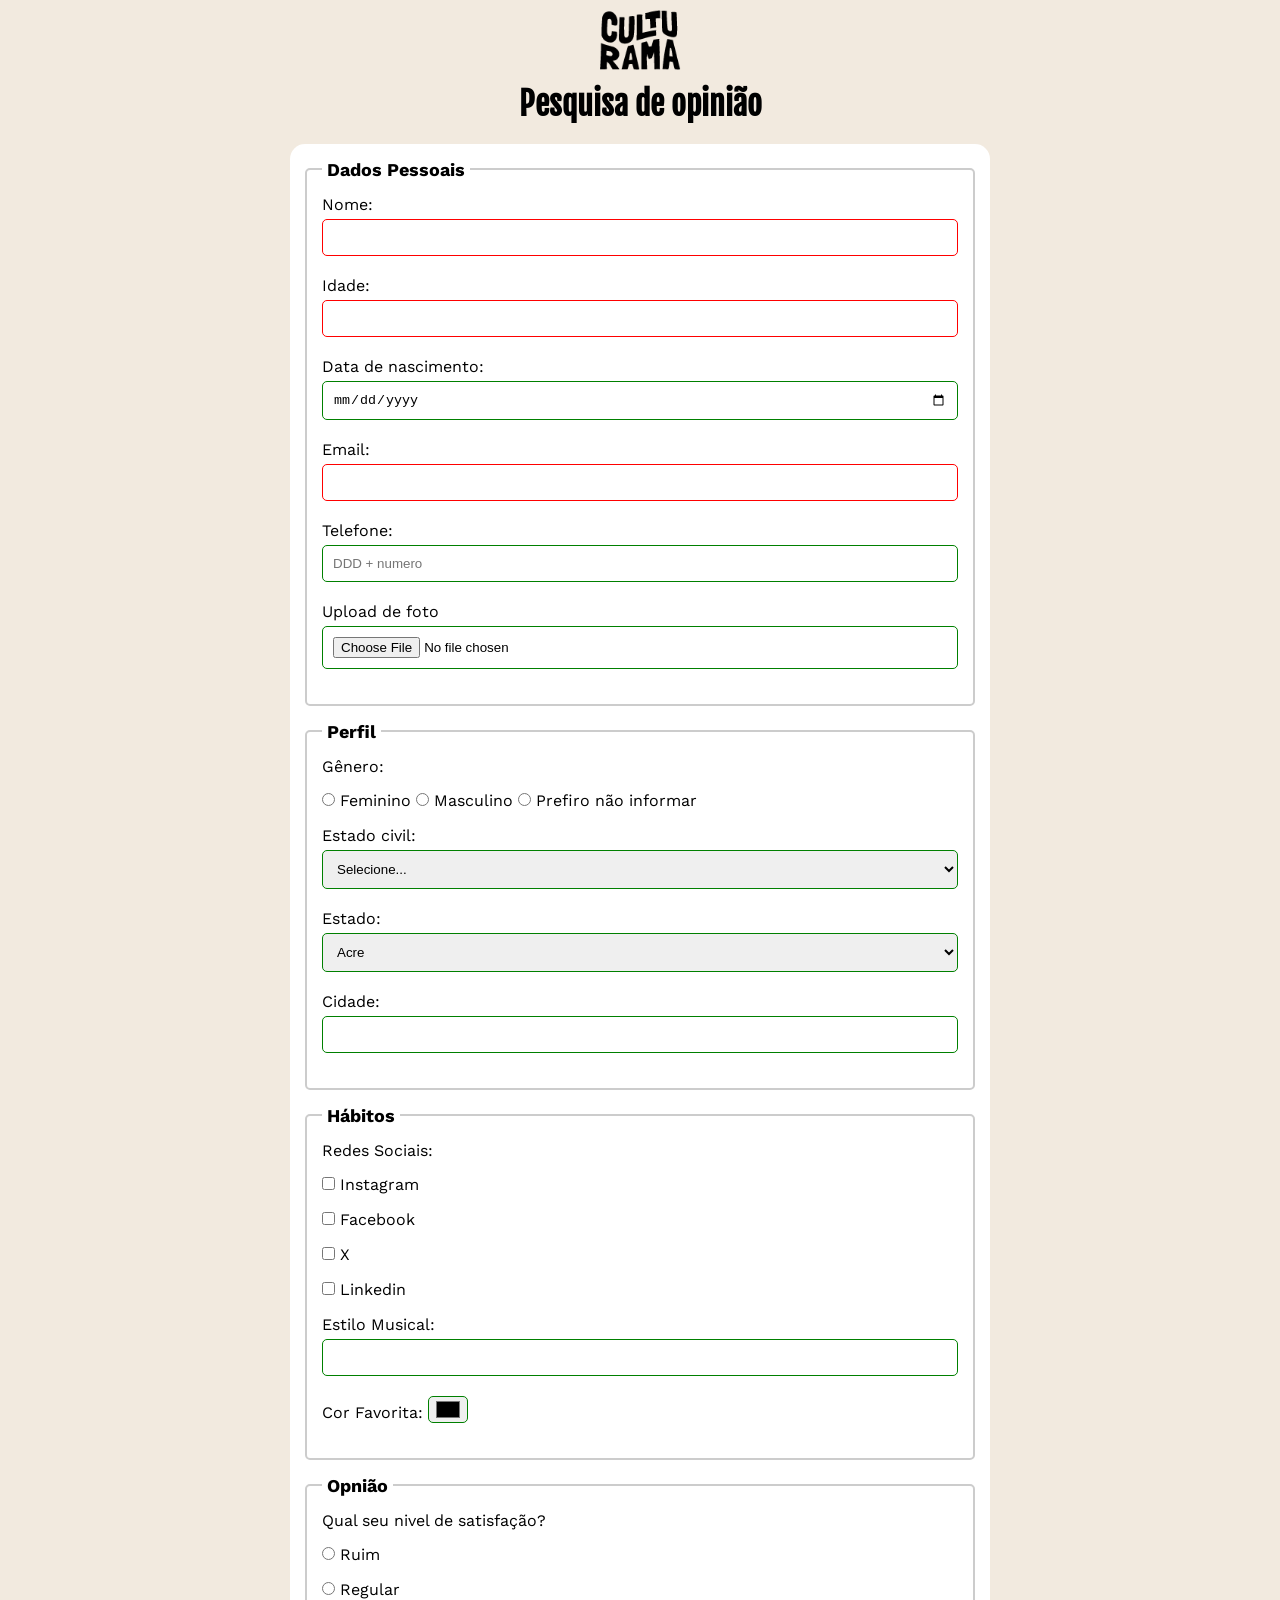
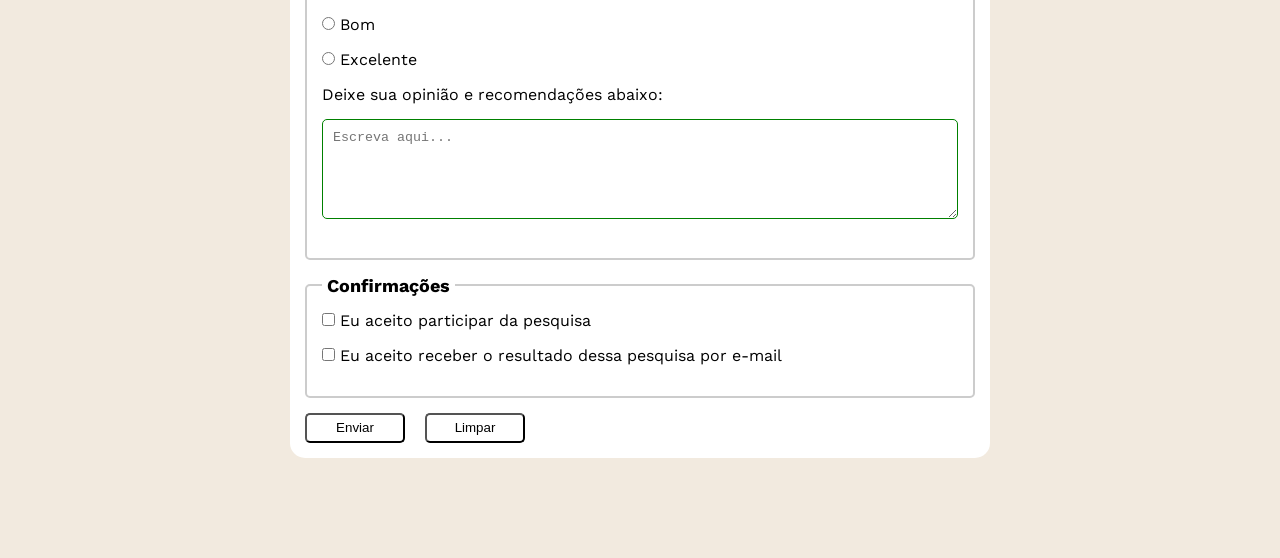
==== index.html @ 9a78704c "adicionando confirmaçao de envio de dados" ====
<!DOCTYPE html>
<html lang="pt-br">
<head>
    <meta charset="UTF-8">
    <meta name="viewport" content="width=device-width, initial-scale=1.0">
    <link rel="icon" href="culturama-favico.png" type=img/svg+xml>
    <link rel="stylesheet" href="css/style.css">
    <title>Pesquisa Culturama</title>
</head>
<body>
    <main>
        <header>
            <img src="img/logo-culturama.png" alt="logo culturama">
            <h1>Pesquisa de opinião</h1>      
        </header>
        <section>
            <form action="sucesso.html" method="get">
                <fieldset>
                    <legend>Dados Pessoais</legend>
                    <label for="name">Nome:</label>
                    <input id="name" type="text" name="username" required> <!--campo obrigatorio-->
                    <br>
                    
                    <label for="age">Idade:</label>
                    <input id="age" type="number" name="userage" min="12" max="100" required>
                    <br>
                    
                    <label for="birthdate">Data de nascimento:</label>
                    <input id="birthdate" type="date" name="userbirthdate">
                    <br>
                    
                    <label for="email">Email:</label>
                    <input id="email" type="email" name="useremail" required>
                    <br>
                    
                    <label for="number">Telefone:</label>
                    <input id="number" type="tel" name="userphonenumber" pattern="[0-9]{11}" placeholder="DDD + numero"> 
                    <!--pattern=padrao [numeros aceitos]{quant. numeros} 
                    placeholder = campo cinza com instruçoes de como preencher corretamente o campo-->
                    <br>
                    
                    <label for="photoupdate">Upload de foto</label>
                    <input id="photoupdate" type="file" accept="image/*" name="userimage">
                    <br> 
                </fieldset> 
                
                <fieldset>
                    <legend>Perfil</legend>

                    <p>Gênero: </p>
                    <input id="fem" type="radio" name="userGender" value="Feminino">
                    <label for="fem">Feminino</label>

                    <input id="masc" type="radio" name="userGender" value="Masculino">
                    <label for="masc">Masculino</label>

                    <input id="notinformed" type="radio" name="userGender" value="not_informed">
                    <label for="notinformed">Prefiro não informar</label>
                    <br>


                    <label for="maritalstatus">Estado civil: </label>
                    <select id="maritalstatus" name="userMaritalStatus">
                        <option value="notinformed">Selecione...</option>
                        <option value="casado">Casado</option>
                        <option value="solteiro">Solteiro</option>
                        <option value="viuvo">Viúvo</option>
                        <option value="uniaoEstavel">União estável</option>
                        <option value="divorciado">Divorciado</option>
                    </select>
                    

                    <label for="state">Estado: </label>
                    <select id="state" name="userState" required>
                        <option value="acre">Acre</option>    
                        <option value="alagoas">Alagoas</option> 
                        <option value="amapa">Amapá</option>   
                        <option value="amazonas">Amazonas</option>
                        <option value="bahia">Bahia</option>   
                        <option value="ceara">Ceará</option>   
                        <option value="distritoFederal">Distrito Federal</option>  
                        <option value="espiritoSanto">Espirito Santo</option>    
                        <option value="goias">Goiás</option>    
                        <option value="maranhao">Maranhão</option>    
                        <option value="matoGrossodoSul">Mato Grosso do Sul</option>   
                        <option value="matoGrosso">Mato Grosso</option>    
                        <option value="minasGerais">Minas Gerais</option>    
                        <option value="para">Pará</option>    
                        <option value="paraiba">Paraíba</option>    
                        <option value="parana">Paraná</option>    
                        <option value="pernambuco">Pernambuco</option>    
                        <option value="piaui">Piauí</option>   
                        <option value="rioDeJaneiro">Rio de Janeiro</option>    
                        <option value="rioGrandeDoNorte">Rio Grande do Norte</option>    
                        <option value="rioGrandeDoSul">Rio Grande do Sul</option>    
                        <option value="rondonia">Rondônia</option>    
                        <option value="roraima">Roraima</option>    
                        <option value="santaCatarina">Santa Catarina</option>    
                        <option value="saoPaulo">São Paulo</option>    
                        <option value="sergipe">Sergipe</option>    
                        <option value="tocantins">Tocantins</option>    
                    </select>


                    <label for="city">Cidade: </label>
                    <input id="city" type="text" name="usercity" >
                </fieldset> 
                
                
                <fieldset>
                    <legend>Hábitos</legend>

                    <p>Redes Sociais: </p>
                    <input id="instagram" type="checkbox" name="social" value="instagram">
                    <label for="instagram">Instagram</label>
                    <br>
                    <input id="facebook" type="checkbox" name="social" value="facebook">
                    <label for="facebook">Facebook</label>
                    <br>
                    <input id="x" type="checkbox" name="social" value="x">
                    <label for="x">X</label>
                    <br>
                    <input id="linkedin" type="checkbox" name="social" value="linkedin">
                    <label for="linkedin">Linkedin</label>
                    <br>

                    <label for="musicStyle">Estilo Musical: </label>
                    <input list="styleTypes" type="text" name="userMusicStyle" id="musicStyle">
                    <datalist id="styleTypes">
                        <option value="rock">
                        <option value="pop">
                        <option value="samba">
                        <option value="sertanejo">
                    </datalist>
                    <br>
                    <label for="favoriteColor">Cor Favorita: </label>
                    <input type="color" name="userFavoriteColor" id="favoriteColor">
                </fieldset>

                <fieldset>
                    <legend>Opnião</legend>
                    <p>Qual seu nivel de satisfação?</p>
                    <input id="ruim" type="radio" name="userOpinion" value="bad">
                    <label for="ruim">Ruim</label>
                    <br>

                    <input id="regular" type="radio" name="userOpinion" value="regular">
                    <label for="regular">Regular</label>
                    <br>

                    <input id="bom" type="radio" name="userOpinion" value="good">
                    <label for="bom">Bom</label>
                    <br>

                    <input id="excelente" type="radio" name="userOpinion" value="excellent">
                    <label for="excelente">Excelente</label>
                    <br>

                    <p>Deixe sua opinião e recomendações abaixo: </p>
                    <textarea name="opinionText" id="userOpinion" placeholder="Escreva aqui..."></textarea>
                </fieldset>

                <fieldset>
                    <legend>Confirmações</legend>
                    <input type="checkbox" name="userLgpd" id="userLgpdTerm" value="aceppted" required>
                    <label for="userLgpdTerm">Eu aceito participar da pesquisa</label>
                    <br><input type="checkbox" name="userGetResult" id="getResult" value="aceppted">
                    <label for="getResult">Eu aceito receber o resultado dessa pesquisa por e-mail</label>
                    <br>
                </fieldset>

            <button type="Submit">Enviar</button> 
            <button type="reset">Limpar</button> 
            </form>
        </section>
    </main>

  
</body>
</html>
---- css/style.css ----
* {
  margin: 0;
  padding: 0;
  box-sizing: border-box;
}

@font-face {
    font-family: "Fjalla_One";
    src: url("../fonts/Fjalla_One/FjallaOne-Regular.ttf")
    format("truetype");
}

@font-face {
    font-family: "Work_Sans";
    src: url("../fonts/Work_Sans/WorkSans-VariableFont_wght.ttf")
    format("truetype");
}

img{
    width: 100px;
}

h1{
    font-family: "Fjalla_One", sans-serif;
    text-align: center;
}

body{
    font-family: "Work_Sans", sans-serif;
    background-color: #F2EADF;
}

main{
    width: 100%;
    max-width: 700px;
    margin: 0 auto;
}

header{
    text-align: center;
    margin-bottom: 20px;
}

form{
    background-color: #ffffff;
    padding: 15px;
    border-radius: 15px;
    margin-bottom: 100px;
}

fieldset{
    padding: 15px;
    border: 2px solid #cccccc;
    border-radius: 5px;
    margin-bottom: 15px;
}

legend{
    font-weight: bold;
    font-size: 18px;
    padding: 0 5px;
}

label{
    display: inline-block;
    margin-bottom: 5px;
}

p{
    margin-bottom: 15px;
}

input, select, textarea{
    width: 100%;
    padding: 10px;
    margin-bottom: 20px;
    border: 1px solid  #cccccc;
    border-radius: 5px;
}

textarea{
    min-height: 100px;
}

input[type="radio"], input[type="checkbox"]{
    width: auto;
}

input[type="color"]{
    width: 40px;
    padding: 0 5px;
}

input:invalid, select:invalid, textarea:invalid{
    border-color: red;
}

input:valid, select:valid, textarea:valid{
    border-color: green;
}

button{
    width: 100px;
    height: 30px;
    margin-right: 15px;
    background-color:#ffffff;
    border-radius: 5px;
    cursor: pointer; 
}

button[type="submit"]:hover{
    background-color: green;
    color: #ffffff;
    
}

button[type="reset"]:hover{
    background-color: red;
    color: #ffffff;
}
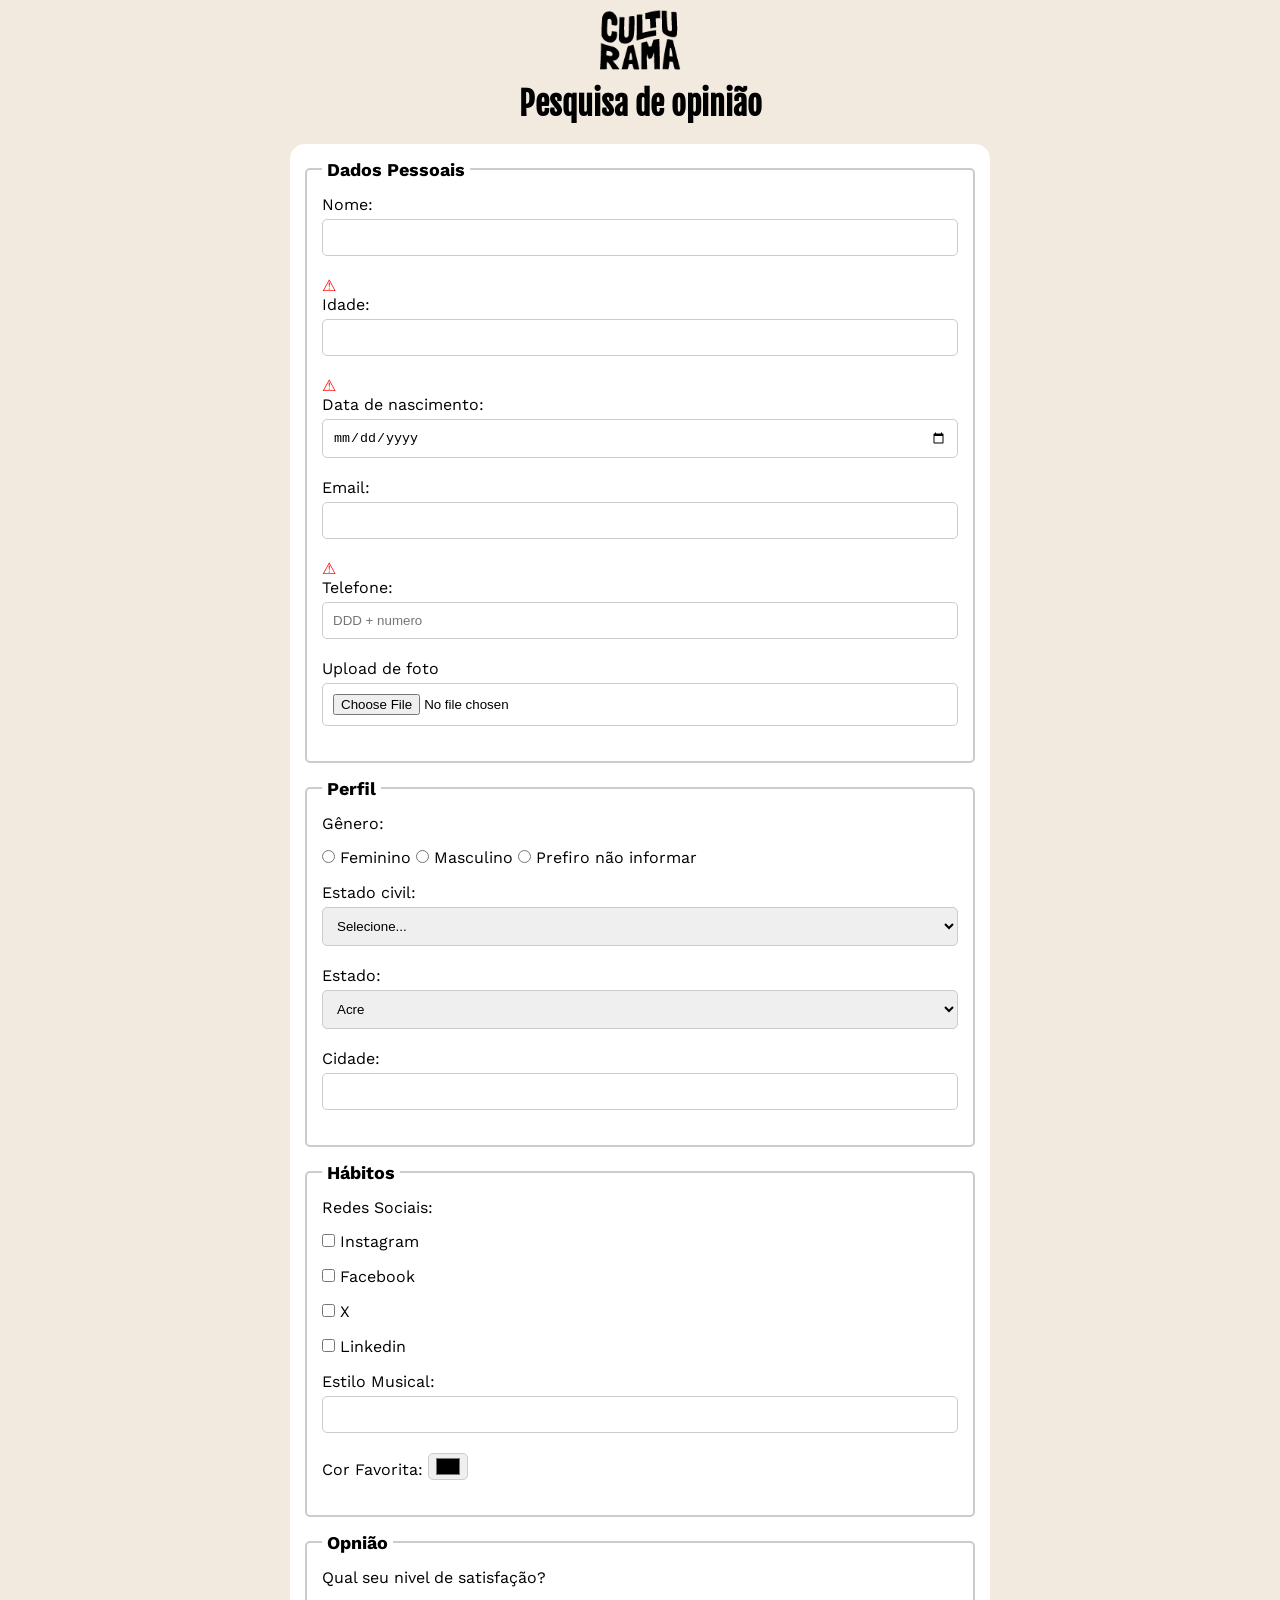
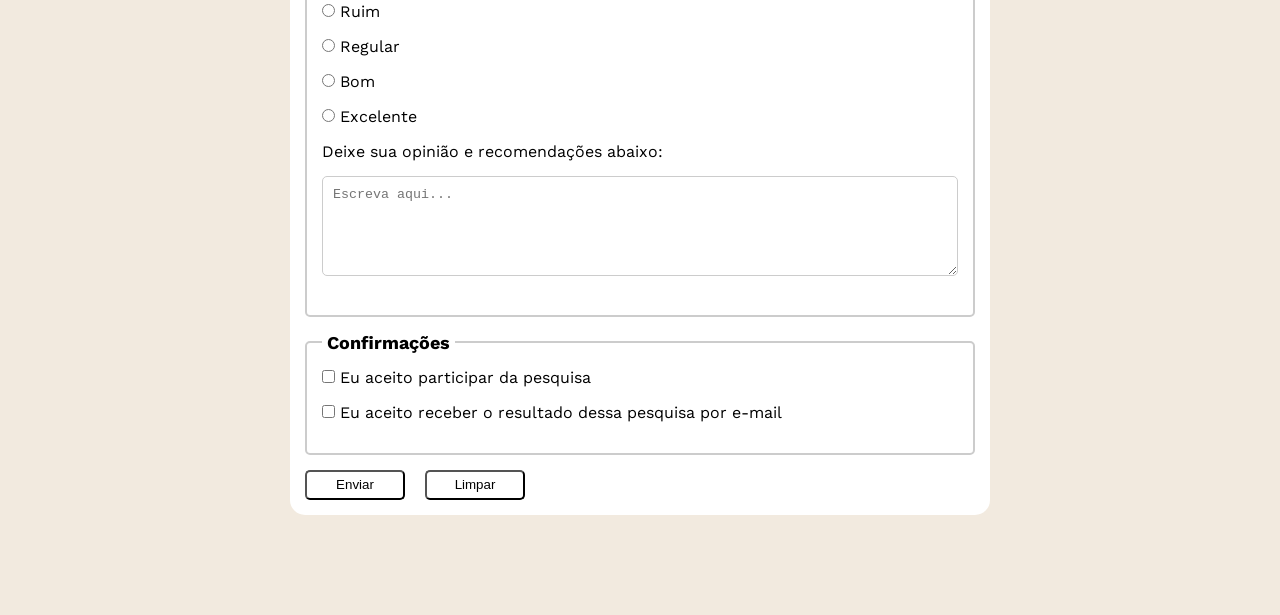
==== commit 6ffbbbf2: "adicionando botoes de acessibilidade para confirmaçao de resposta" ====
--- a/index.html
+++ b/index.html
@@ -18,11 +18,16 @@
                 <fieldset>
                     <legend>Dados Pessoais</legend>
                     <label for="name">Nome:</label>
-                    <input id="name" type="text" name="username" required> <!--campo obrigatorio-->
+                    <input id="name" type="text" name="username" required>
+                    <span class="icon-success">✓</span>
+                    <span class="icon-error">⚠</span>
+                     <!--campo obrigatorio-->
                     <br>
                     
-                    <label for="age">Idade:</label>
+                    <label for="age">Idade:</label>  
                     <input id="age" type="number" name="userage" min="12" max="100" required>
+                    <span class="icon-success">✓</span>
+                    <span class="icon-error">⚠</span>
                     <br>
                     
                     <label for="birthdate">Data de nascimento:</label>
@@ -30,7 +35,9 @@
                     <br>
                     
                     <label for="email">Email:</label>
-                    <input id="email" type="email" name="useremail" required>
+                    <input id="email" type="email" name="useremail" required >
+                    <span class="icon-success">✓</span>
+                    <span class="icon-error">⚠</span>
                     <br>
                     
                     <label for="number">Telefone:</label>
@@ -101,9 +108,8 @@
                         <option value="tocantins">Tocantins</option>    
                     </select>
 
-
                     <label for="city">Cidade: </label>
-                    <input id="city" type="text" name="usercity" >
+                    <input id="city" type="text" name="usercity">
                 </fieldset> 
                 
                 
--- a/css/style.css
+++ b/css/style.css
@@ -91,12 +91,19 @@
     padding: 0 5px;
 }
 
-input:invalid, select:invalid, textarea:invalid{
-    border-color: red;
+input:invalid ~ .icon-error{
+    display: inline; 
+    color: red;
 }
 
-input:valid, select:valid, textarea:valid{
-    border-color: green;
+input:valid + .icon-success{
+    color: green;
+    display: inline;
+
+}
+
+.icon-success, .icon-error{
+    display: none;
 }
 
 button{
@@ -117,4 +124,6 @@
 button[type="reset"]:hover{
     background-color: red;
     color: #ffffff;
-}+}
+
+
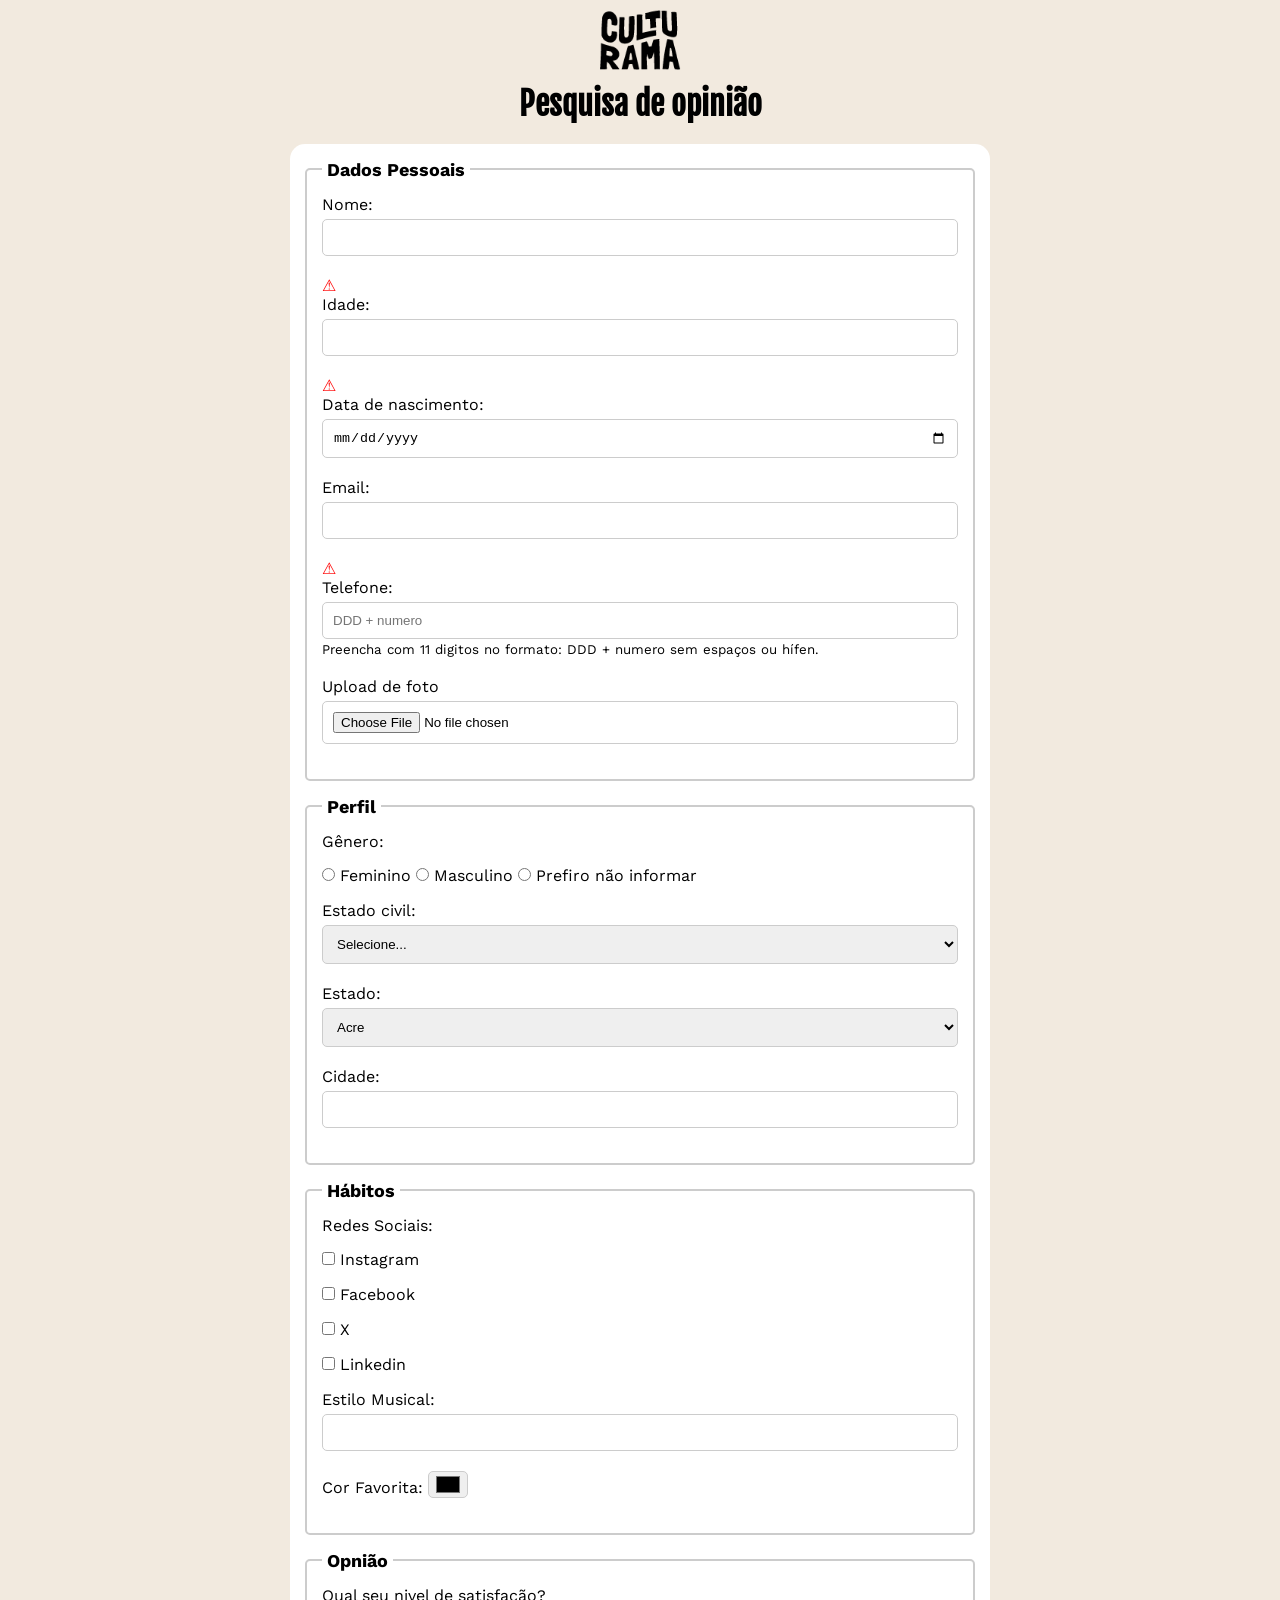
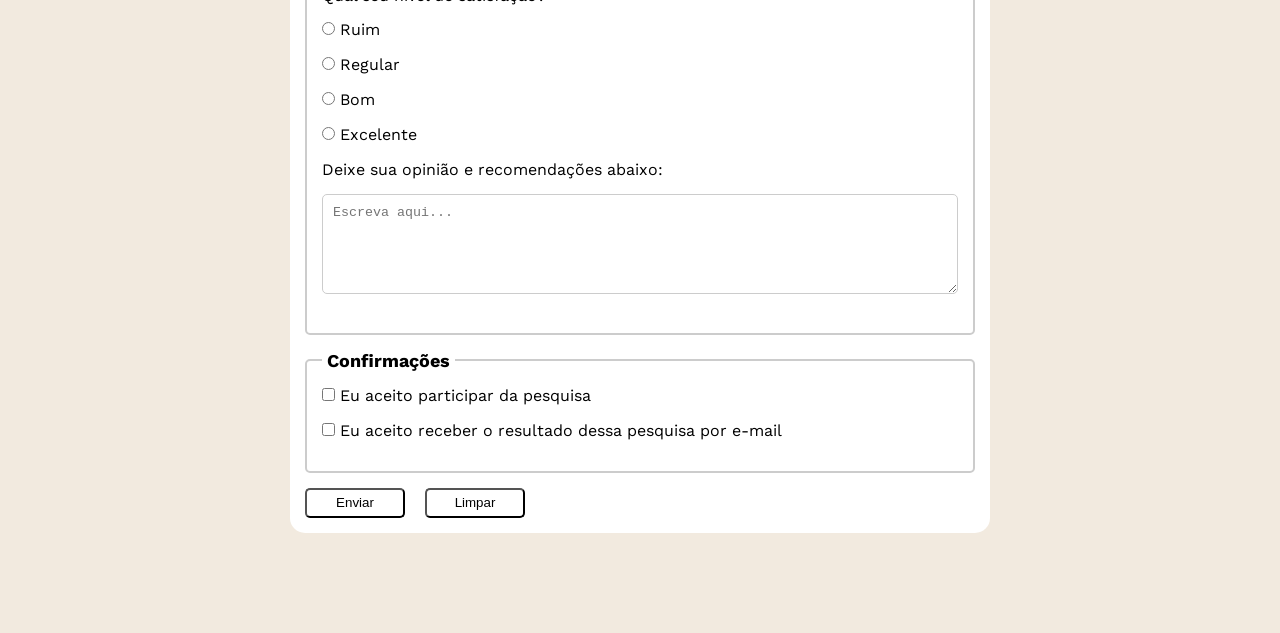
==== commit 3fa1506d: "adiciona aria ao campo de telefone" ====
--- a/index.html
+++ b/index.html
@@ -44,6 +44,7 @@
                     <input id="number" type="tel" name="userphonenumber" pattern="[0-9]{11}" placeholder="DDD + numero"> 
                     <!--pattern=padrao [numeros aceitos]{quant. numeros} 
                     placeholder = campo cinza com instruçoes de como preencher corretamente o campo-->
+                    <small id="phoneHelp" aria-describedby="phoneHelp">Preencha com 11 digitos no formato: DDD + numero sem espaços ou hífen.</small>
                     <br>
                     
                     <label for="photoupdate">Upload de foto</label>
--- a/css/style.css
+++ b/css/style.css
@@ -66,6 +66,15 @@
     margin-bottom: 5px;
 }
 
+input[type="tel"]{
+    margin-bottom: 0;
+}
+
+small{
+    display: inline-block;
+    margin-bottom: 20px;
+}
+
 p{
     margin-bottom: 15px;
 }
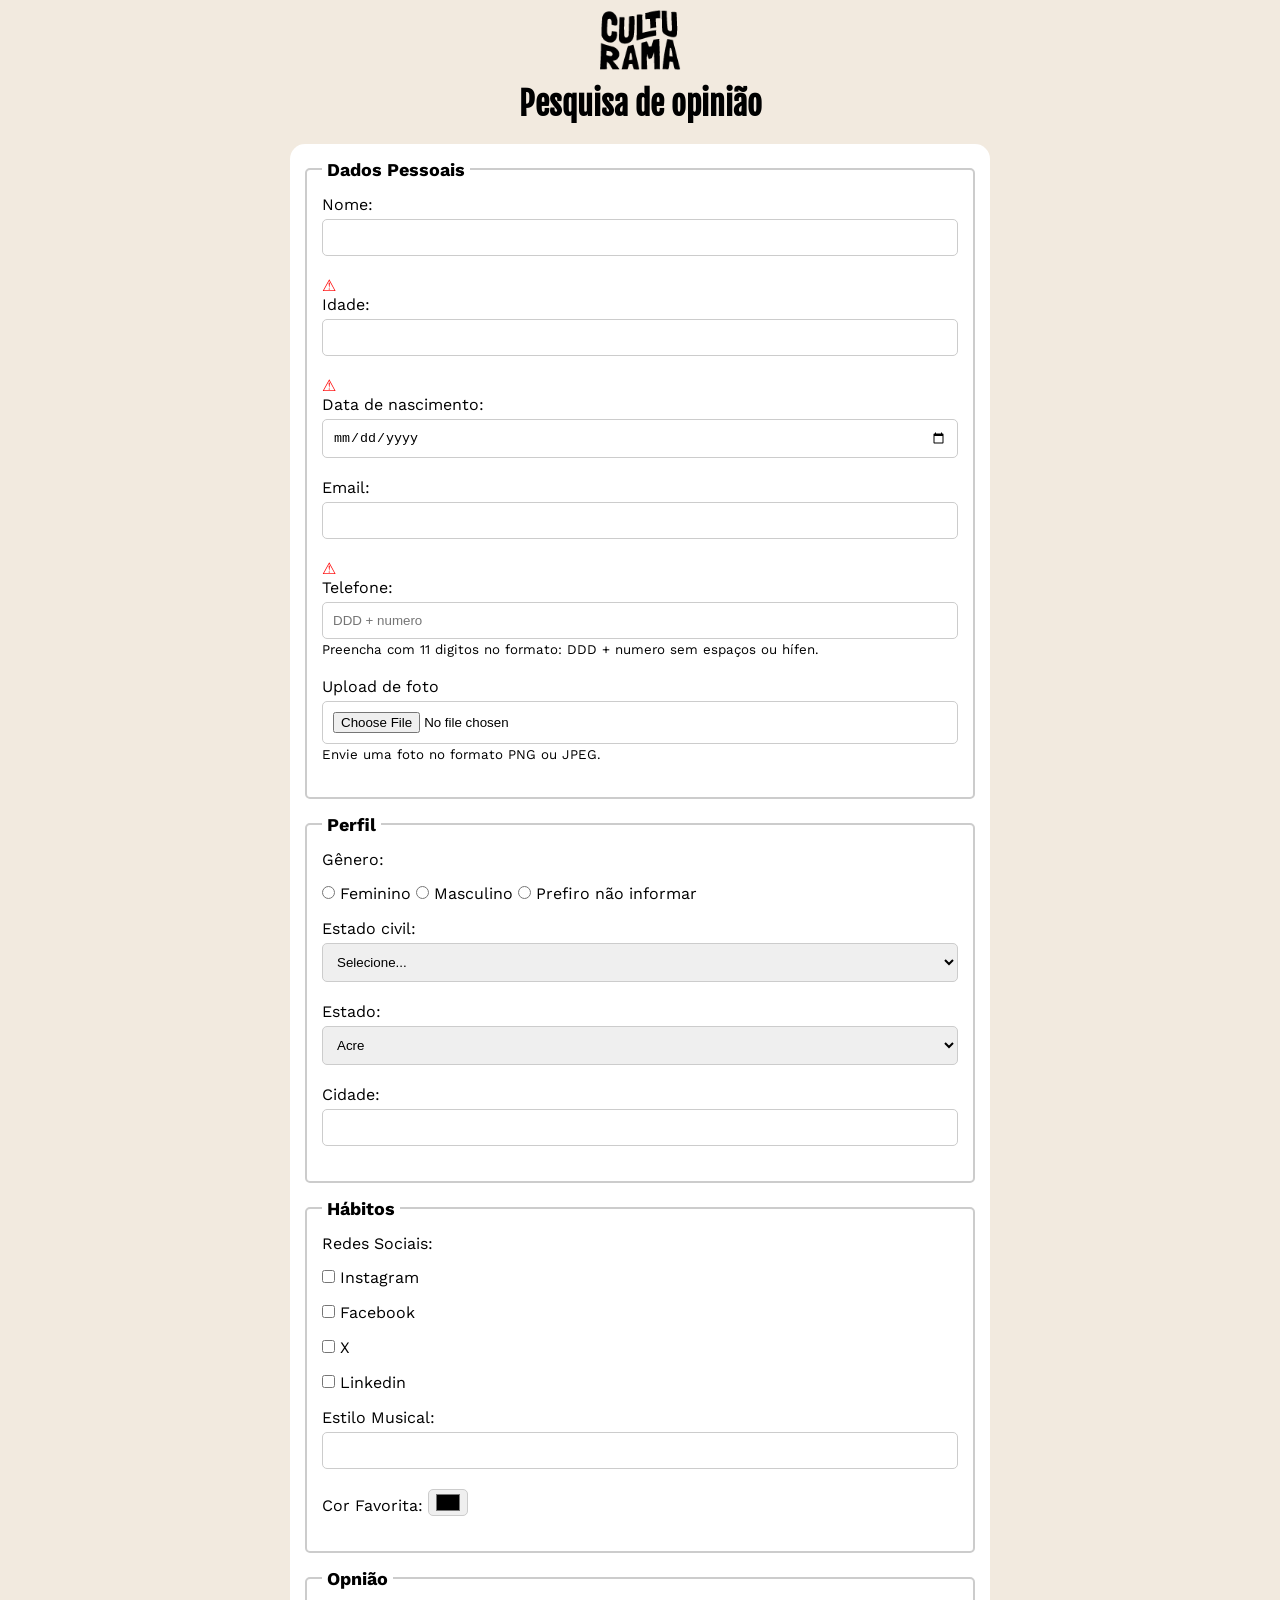
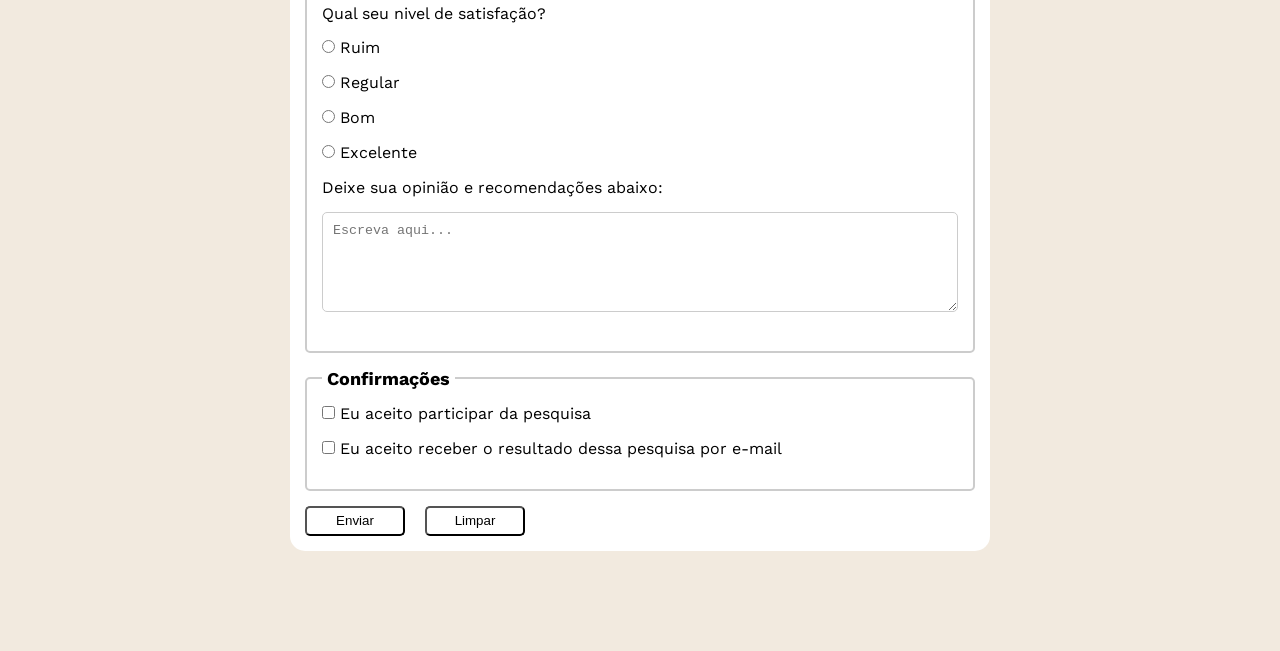
==== commit 0a954d9f: "adiciona aria ao campo de upload de foto" ====
--- a/index.html
+++ b/index.html
@@ -49,6 +49,7 @@
                     
                     <label for="photoupdate">Upload de foto</label>
                     <input id="photoupdate" type="file" accept="image/*" name="userimage">
+                    <small id="imageHelp" aria-describedby="imageHelp">Envie uma foto no formato PNG ou JPEG.</small>
                     <br> 
                 </fieldset> 
                 
--- a/css/style.css
+++ b/css/style.css
@@ -66,7 +66,7 @@
     margin-bottom: 5px;
 }
 
-input[type="tel"]{
+input[type="tel"], input[type=file]{
     margin-bottom: 0;
 }
 
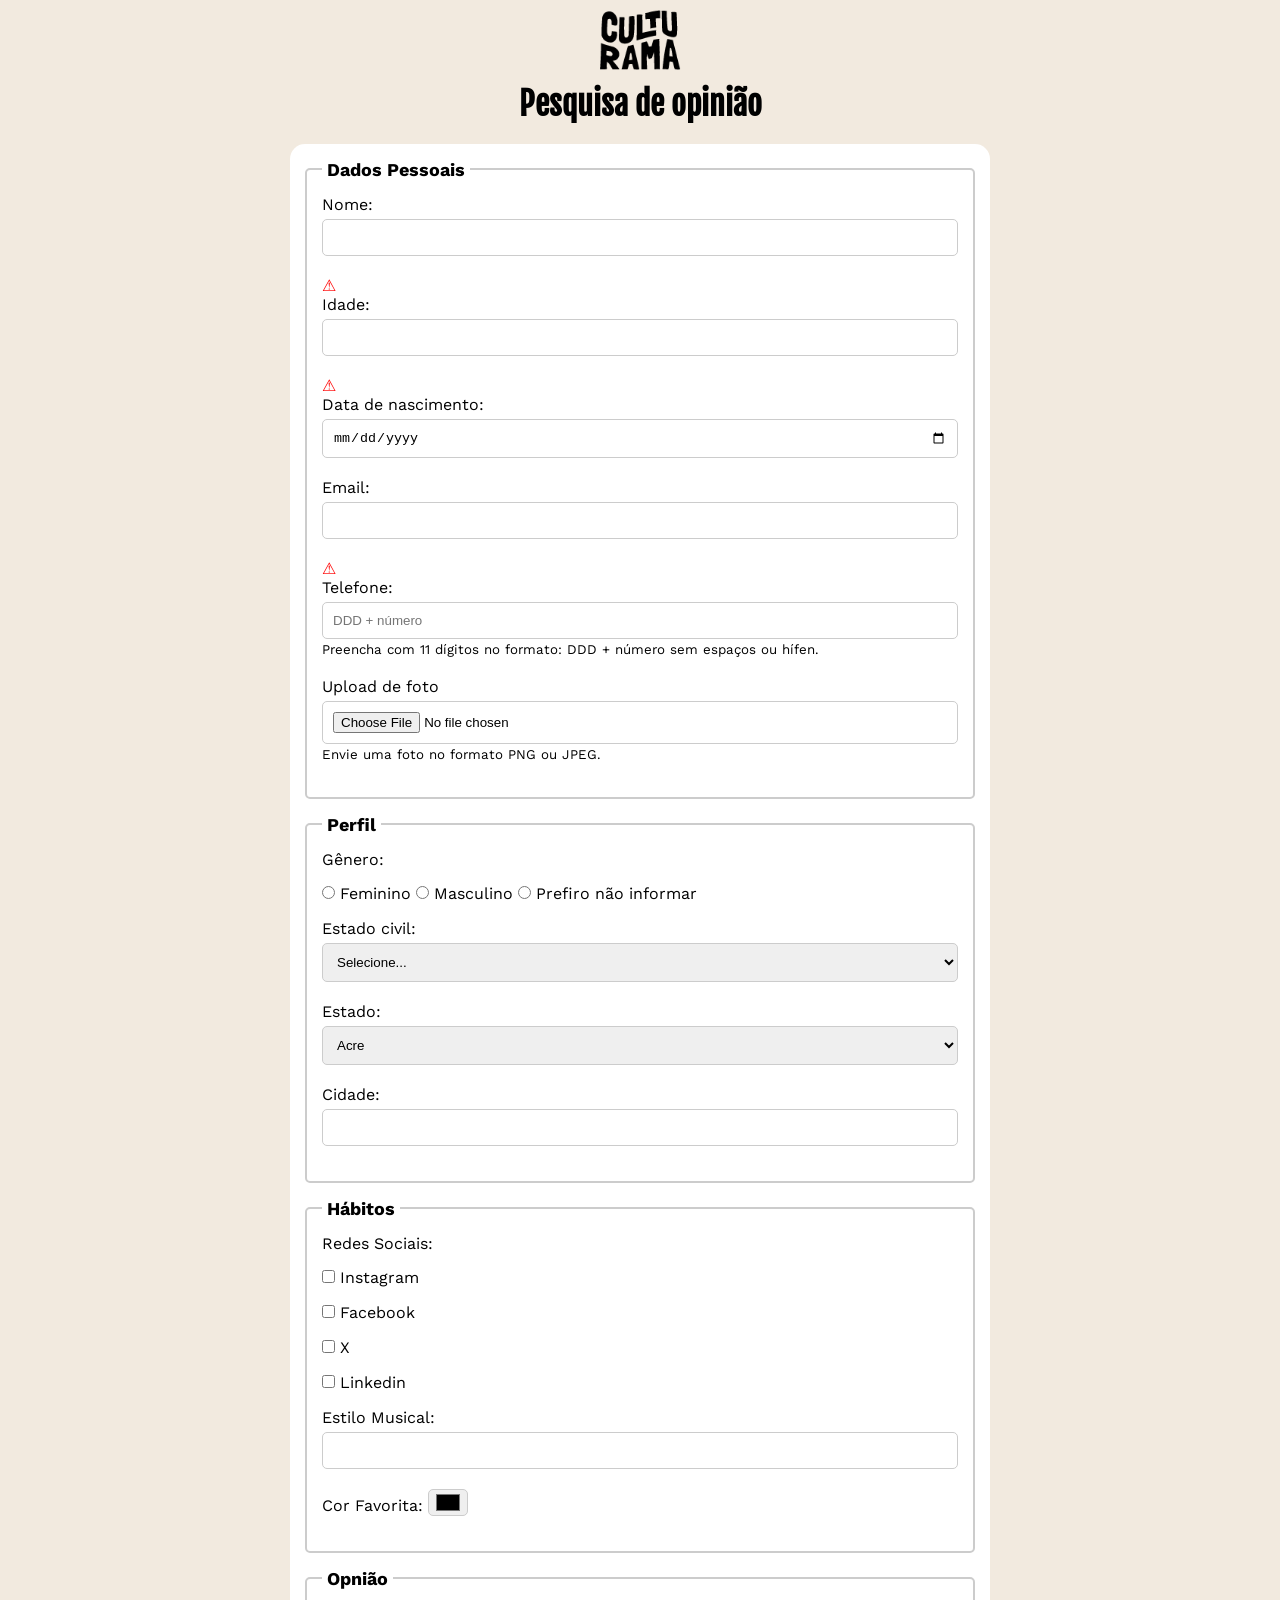
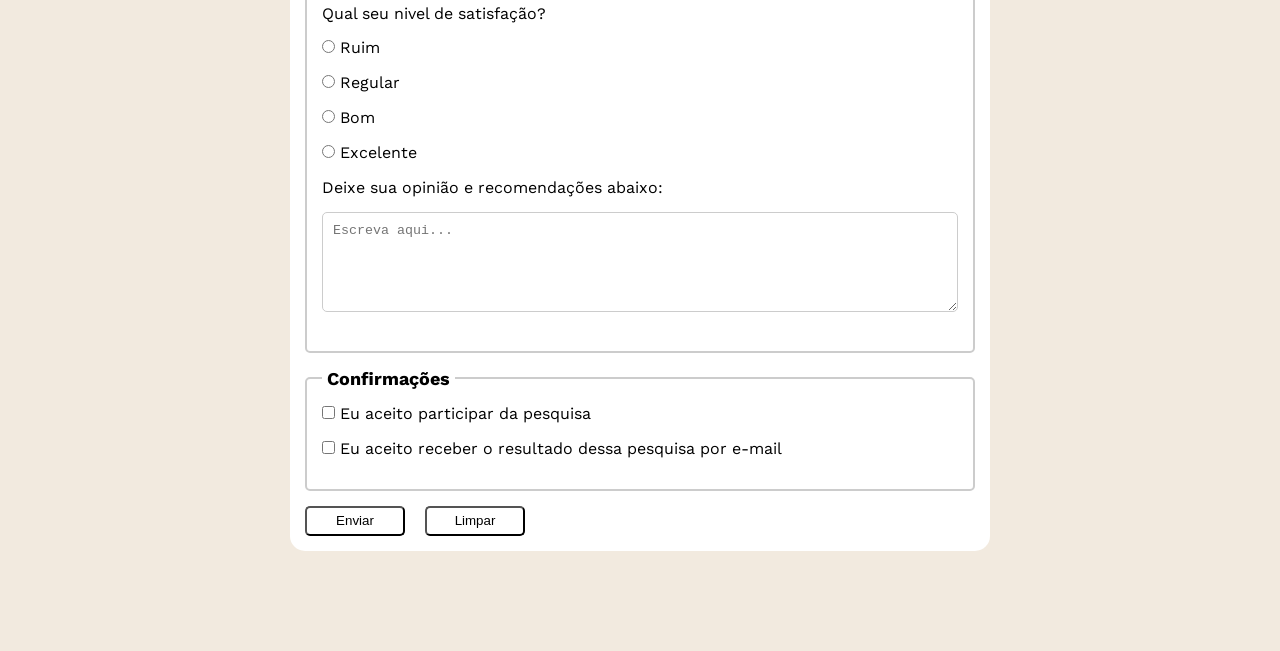
==== commit f393a07c: "corrige texto do campo telefone" ====
--- a/index.html
+++ b/index.html
@@ -41,10 +41,10 @@
                     <br>
                     
                     <label for="number">Telefone:</label>
-                    <input id="number" type="tel" name="userphonenumber" pattern="[0-9]{11}" placeholder="DDD + numero"> 
+                    <input id="number" type="tel" name="userphonenumber" pattern="[0-9]{11}" placeholder="DDD + número"> 
                     <!--pattern=padrao [numeros aceitos]{quant. numeros} 
                     placeholder = campo cinza com instruçoes de como preencher corretamente o campo-->
-                    <small id="phoneHelp" aria-describedby="phoneHelp">Preencha com 11 digitos no formato: DDD + numero sem espaços ou hífen.</small>
+                    <small id="phoneHelp" aria-describedby="phoneHelp">Preencha com 11 dígitos no formato: DDD + número sem espaços ou hífen.</small>
                     <br>
                     
                     <label for="photoupdate">Upload de foto</label>
@@ -177,8 +177,8 @@
                     <br>
                 </fieldset>
 
-            <button type="Submit">Enviar</button> 
-            <button type="reset">Limpar</button> 
+            <button type="Submit" aria-label="Enviar dados do formulário">Enviar</button> 
+            <button type="reset" aria-label="Limpar dados do formulário">Limpar</button> 
             </form>
         </section>
     </main>
